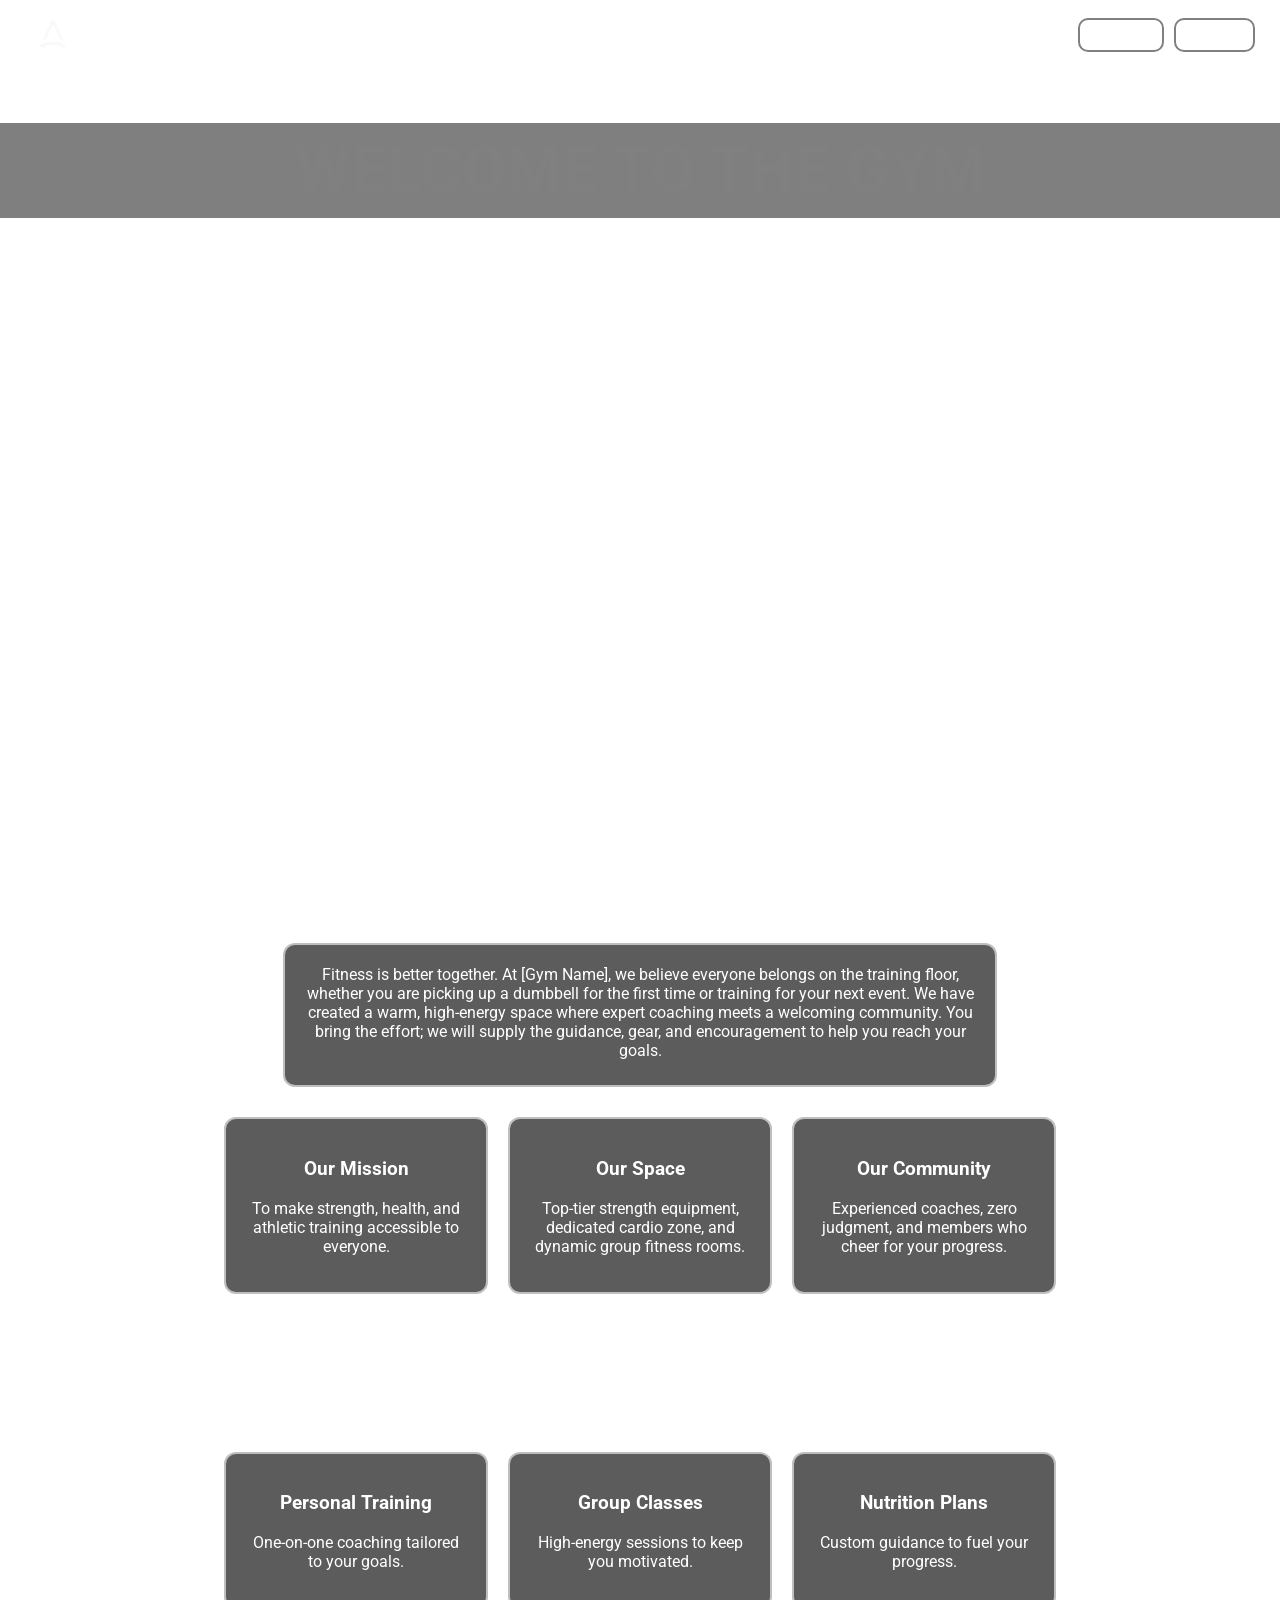
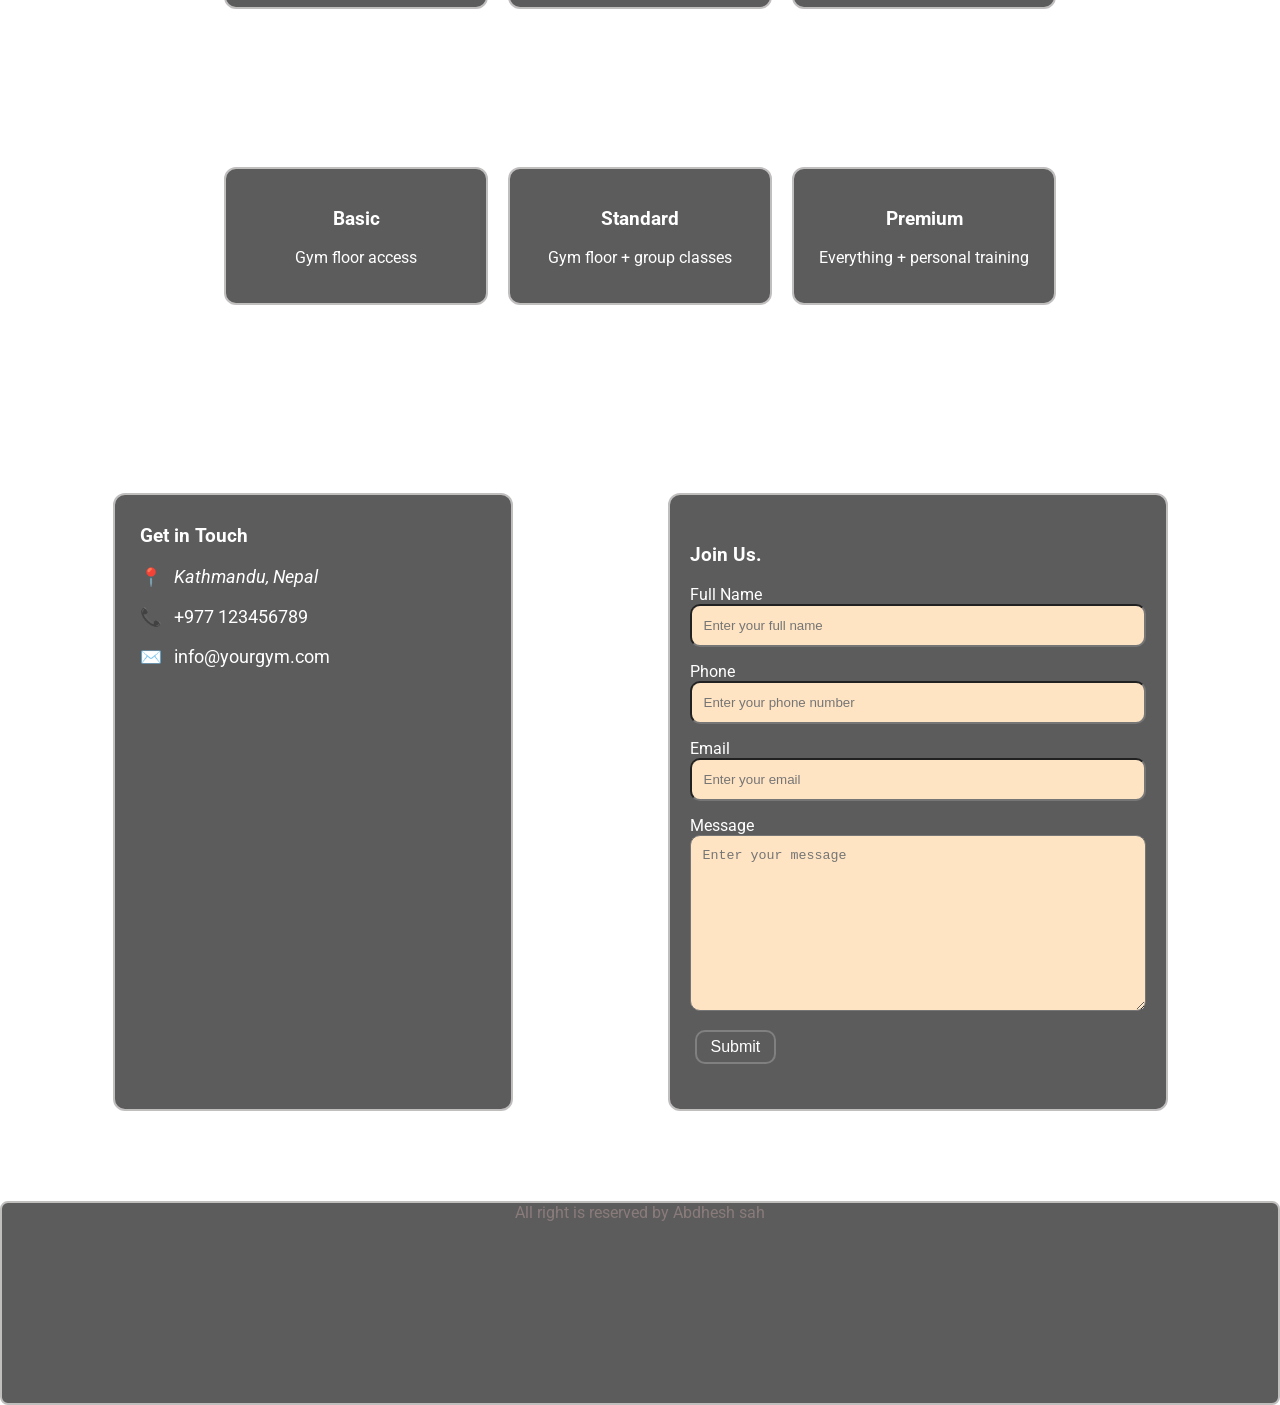
==== gym-website/index.html @ 7c0e5003 "Add initial HTML structure and CSS styling for portfolio website" ====
<!DOCTYPE html>
<html lang="en">

<head>
    <meta charset="UTF-8">
    <meta name="viewport" content="width=device-width, initial-scale=1.0">
    <title>GYM</title>
    <link rel="stylesheet" href="./css/style.css">
    <script src="./script/script.js" defer></script>
</head>

<body>
    <header class="header">
        <div class="left">
            <img src="./assects/logo.png" alt="GYM logo">
            <div>GYM</div>
        </div>
        <div>
            <button class="nav-toggle" aria-label="Toggle navigation" aria-expanded="false">
                <span></span>
                <span></span>
                <span></span>
            </button>
            <ul class="navbar">
                <li><a href="#home"> Home</a></li>
                <li><a href="#about">About</a></li>
                <li><a href="#services">Services</a></li>
                <li><a href="#pricing">Pricing</a></li>
                <li><a href="#contact">Contact</a></li>
            </ul>
        </div>
        <div class="right">
            <button class="btn">Sign up</button>
            <button class="btn">Sign in</button>
        </div>
    </header>
    <main>
        <section class="section-first" id="home">
            <h1>WELCOME TO THE GYM</h1>
        </section>
        <section class="section-second">
            <div class="left-side">
                <h2>Transform Your Body,<br> Elevate Your Mind</h2>
                <p>Join a community dedicated to helping you crush your fitness goals with top-tier equipment and expert
                    coaching.</p>
            </div>
            <div class="right-side">
                <img src="./assects/home.png" alt="Gym illustration">
            </div>

        </section>
        <section class="section-about" id="about">
            <h2>About Us</h2>
            <div class="mas-card">
                <p class="about-mas">Fitness is better together. At [Gym Name], we believe everyone belongs on the
                    training floor,
                    whether you are picking up a dumbbell for the first time or training for your next event.
                    We have created a warm, high-energy space where expert coaching meets a welcoming community.
                    You bring the effort; we will supply the guidance, gear, and encouragement to help you reach your
                    goals.</p>
            </div>
            <div class="about-grid">
                <div class="about-card">
                    <h3>Our Mission</h3>
                    <p>To make strength, health, and athletic training accessible to everyone.</p>
                </div>
                <div class="about-card">
                    <h3>Our Space</h3>
                    <p>Top-tier strength equipment, dedicated cardio zone, and dynamic group fitness rooms.</p>
                </div>
                <div class="about-card">
                    <h3>Our Community</h3>
                    <p>Experienced coaches, zero judgment, and members who cheer for your progress.</p>
                </div>
            </div>
        </section>
        <section class="section-services" id="services">
            <h2>Our Services</h2>
            <div class="services-grid">
                <div class="service-card">
                    <h3>Personal Training</h3>
                    <p>One-on-one coaching tailored to your goals.</p>
                </div>
                <div class="service-card">
                    <h3>Group Classes</h3>
                    <p>High-energy sessions to keep you motivated.</p>
                </div>
                <div class="service-card">
                    <h3>Nutrition Plans</h3>
                    <p>Custom guidance to fuel your progress.</p>
                </div>
            </div>
        </section>
        <section class="section-pricing" id="pricing">
            <h2>Pricing</h2>
            <div class="pricing-grid">
                <div class="pricing-card">
                    <h3>Basic</h3>
                    <p>Gym floor access</p>
                </div>
                <div class="pricing-card">
                    <h3>Standard</h3>
                    <p>Gym floor + group classes</p>
                </div>
                <div class="pricing-card">
                    <h3>Premium</h3>
                    <p>Everything + personal training</p>
                </div>
            </div>
        </section>
        <section class="section-contact" id="contact">
            <h2>
                contact Us
            </h2>
            <div class="contact-detail">
                <div class="contact-info">
                    <h3>Get in Touch</h3>
                    <ul class="text">
                        <li class="info">
                            <span class="icon" aria-hidden="true">📍</span>
                            <address>Kathmandu, Nepal</address>
                        </li>
                        <li class="info">
                            <span class="icon" aria-hidden="true">📞</span>
                            <a href="tel:+977123456789">+977 123456789</a>
                        </li>
                        <li class="info">
                            <span class="icon" aria-hidden="true">✉️</span>
                            <a href="mailto:info@yourgym.com">info@yourgym.com</a>
                        </li>
                    </ul>
                </div>
                <div class="form-section">
                    <h3>
                        Join Us.
                    </h3>
                    <form method="post" novalidate>
                        <div class="input-group">
                            <label for="name">Full Name</label>
                            <input type="text" id="name" name="name" placeholder="Enter your full name" required>
                        </div>
                        <div class="input-group">
                            <label for="phone">Phone</label>
                            <input type="tel" id="phone" name="phone" placeholder="Enter your phone number" required>
                        </div>
                        <div class="input-group">
                            <label for="email">Email</label>
                            <input type="email" id="email" name="email" placeholder="Enter your email" required>
                        </div>
                        <div class="input-group">
                            <label for="message">Message</label>
                            <textarea id="message" name="message" placeholder="Enter your message" cols="20" rows="10"
                                class="message"></textarea>
                        </div>
                        <button class="btn" type="submit">Submit</button>
                    </form>
                </div>
            </div>
        </section>
    </main>
    <footer class="footer">
       <div> All right is reserved by Abdhesh sah</div>
    </footer>

</body>

</html>
---- gym-website/css/style.css ----
@import url("https://fonts.googleapis.com/css2?family=Roboto:ital,wght@0,100..900;1,100..900&display=swap");

body {
  color: white;
  font-family: "Roboto", sans-serif;
  margin: 0px;
  padding: 0px;
  background: url(/assects/gym.jpg);
  background-attachment: fixed;
}

header {
  display: flex;
  justify-content: space-between;
  align-items: center;
  padding: 10px 20px;
  flex-wrap: wrap;
}

.left {
  display: flex;
  align-items: center;
  gap: 10px;
}

.left img {
  width: 60px;
}

.left div {
  text-align: center;
  font-size: 22px;
}

.navbar {
  display: flex;
  align-items: center;
  list-style: none;
  padding: 0;
  margin: 0;
}

.navbar li a {
  color: white;
  text-decoration: none;
  padding: 10px 15px;
}

.navbar li a:hover {
  text-decoration: underline;
}

.navbar li a:active {
  color: gray;
  text-decoration: underline;
}

.right {
  display: flex;
  align-items: center;
}

.btn {
  margin: 0px 5px;
  border: 2px solid gray;
  color: white;
  background: none;
  padding: 6px 14px;
  border-radius: 10px;
  font-size: 16px;
  cursor: pointer;
}

.btn:hover {
  color: gray;
}

.nav-toggle {
  display: none;
  flex-direction: column;
  justify-content: space-between;
  width: 26px;
  height: 20px;
  background: none;
  border: none;
  cursor: pointer;
  padding: 0;
}

.nav-toggle span {
  display: block;
  height: 3px;
  width: 100%;
  background: white;
  border-radius: 2px;
  transition:
    transform 0.2s ease,
    opacity 0.2s ease;
}

.nav-toggle.active span:nth-child(1) {
  transform: translateY(8px) rotate(45deg);
}

.nav-toggle.active span:nth-child(2) {
  opacity: 0;
}

.nav-toggle.active span:nth-child(3) {
  transform: translateY(-9px) rotate(-45deg);
}

.form-confirmation {
  margin-top: 15px;
  font-size: 0.95rem;
}

.form-confirmation.success {
  color: #7cfc7c;
}

.form-confirmation.error {
  color: #ff8080;
}

/* Hero Section */
.section-first {
  min-height: 30px;
  display: flex;
  align-items: center;
  justify-content: center;
}

.section-first h1 {
  font-size: clamp(2rem, 5vw, 5em);
  color: gray;
  text-align: center;
  background: rgba(0, 0, 0, 0.5);
  width: 100%;
  padding: 10px 0;
}

.section-second {
  display: flex;
  justify-content: space-around;
  align-items: center;
  gap: 30px;
  margin: 10px;
  padding: 50px;
}
.left-side {
  color: white;
  font-size: 2rem;
}
.right-side img {
  height: 400px;
  filter: brightness(0) invert(1);
}
.mas-card {
  align-content: center;
}
.about-mas {
  background: rgba(23, 23, 23, 0.7);
  border: 2px solid rgb(193, 190, 190);
  border-radius: 12px;
  padding: 20px;
  display: inline-block;
  width: 54%;
  height: 100px;
  margin: 30px;
}

.section-about,
.section-services,
.section-pricing {
  padding: 40px 20px;
  text-align: center;
}

.section-about h2,
.section-services h2,
.section-pricing h2 {
  margin-bottom: 30px;
}

.about-grid,
.services-grid,
.pricing-grid {
  display: flex;
  flex-wrap: wrap;
  justify-content: center;
  gap: 20px;
}

.about-card,
.service-card,
.pricing-card {
  background: rgba(23, 23, 23, 0.7);
  border: 2px solid rgb(193, 190, 190);
  border-radius: 12px;
  padding: 20px;
  width: 220px;
}

.section-contact {
  margin: 30px;
}
.section-contact h2 {
  text-align: center;
}

.contact-info {
  flex: 1 1 300px;
  max-width: 400px;
  margin: 40px auto;
  padding: 30px 25px;
  background: rgba(23, 23, 23, 0.7);
  border: 2px solid rgb(193, 190, 190);
  border-radius: 12px;
  box-sizing: border-box;
}

.contact-info h3 {
  margin: 0 0 20px;
  text-align: left;
}

.text {
  list-style: none;
  margin: 0;
  padding: 0;
  display: flex;
  flex-direction: column;
  gap: 20px;
}

.info {
  display: flex;
  align-items: center;
  gap: 12px;
  text-align: left;
  font-size: 1.1rem;
  font-style: normal;
}

.info .icon {
  flex-shrink: 0;
  width: 22px;
  text-align: center;
}

.info a,
.info address {
  color: white;
  text-decoration: none;
}

.info a:hover {
  color: gray;
  text-decoration: underline;
}

.contact-detail {
  display: flex;
  flex-wrap: wrap;
  justify-content: center;
  gap: 30px;
  margin: 50px 20px;
}
.form-section {
  flex: 1 1 400px;
  max-width: 500px;
  margin: 40px auto;
  padding: 30px 20px;
  background: rgba(23, 23, 23, 0.7);
  border: 2px solid rgb(193, 190, 190);
  border-radius: 12px;

  box-sizing: border-box;
}

.form-section h2 {
  margin-bottom: 20px;
}

.input-group label {
  display: block;
}

.input-group {
  margin-bottom: 15px;
  text-align: left;
}

.input-group input,
.message {
  width: 100%;
  padding: 12px;
  border-radius: 10px;
  background-color: bisque;
  box-sizing: border-box;
}

.input-group input:focus {
  outline: none;
}
.footer {
  height: 200px;
  /* background-color: lightblue; */
  text-align: center;
  color: rgb(138, 123, 123);
  border: 2px solid rgb(193, 190, 190);
  background: rgba(23, 23, 23, 0.7);
  border-radius: 8px;
}
/* --- RESPONSIVE MEDIA QUERIES --- */

@media (max-width: 768px) {
  header {
    flex-direction: column;
    justify-content: center;
    align-items: center;
    gap: 15px;
  }

  .left {
    align-items: center;
  }

  .nav-toggle {
    display: flex;
  }

  .navbar {
    flex-direction: column;
    align-items: center;
    gap: 10px;
    max-height: 0;
    overflow: hidden;
    transition: max-height 0.25s ease;
    width: 100%;
  }

  .navbar.open {
    max-height: 300px;
  }

  .navbar li a {
    padding: 8px 0;
  }

  .right {
    flex-direction: column;
    width: 100%;
    max-width: 250px;
    gap: 10px;
  }

  .btn {
    width: 100%;
    margin: 0;
  }
  .section-second {
    flex-wrap: wrap;
    flex-direction: column;
  }

  .form-section {
    padding: 20px 15px;
    margin: 20px auto;
  }

  .contact-detail {
    margin: 20px 15px;
  }

  .contact-info,
  .form-section {
    flex-basis: 100%;
    max-width: 95%;
  }
}

@media (max-width: 480px) {
  .section-first h1 {
    padding: 15px 5px;
  }
  .section-second {
    flex-wrap: wrap;
    flex-direction: column;
  }

  .form-section {
    width: 95%;
  }
}
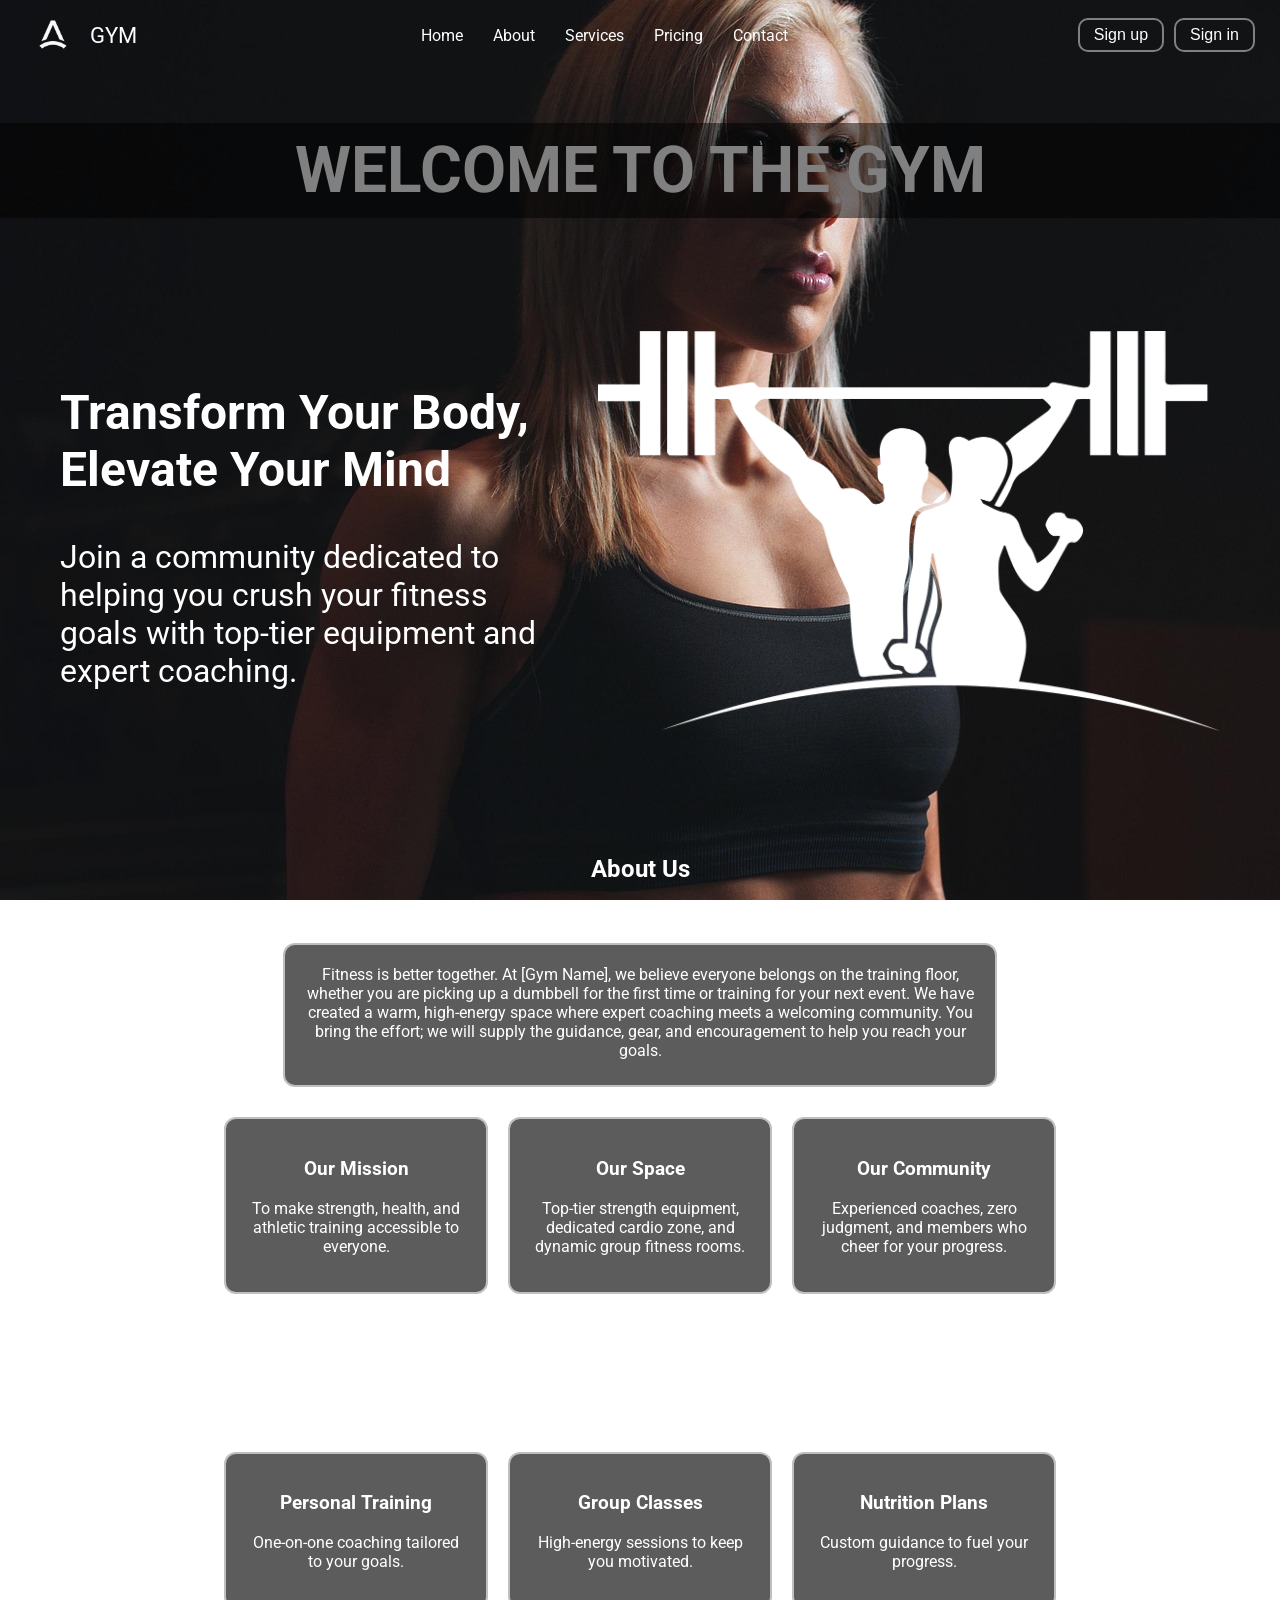
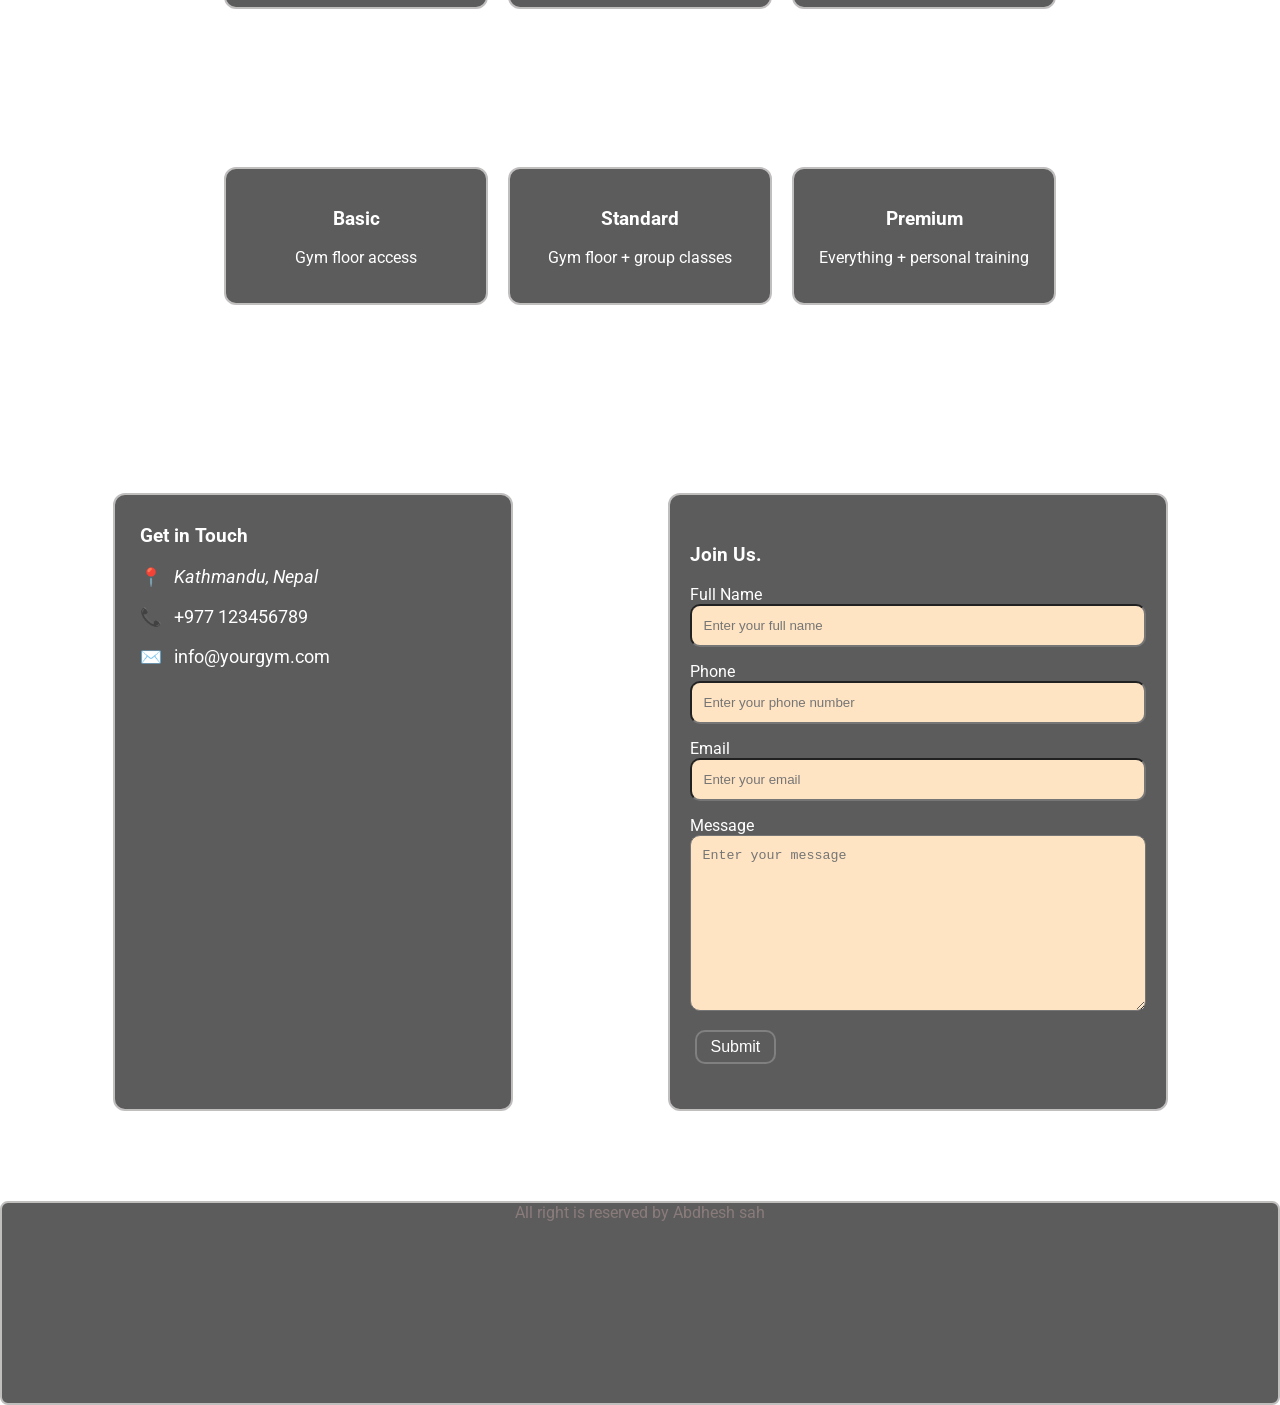
==== commit b1df6abc: "Add logo image to gym website assets" ====
--- a/gym-website/index.html
+++ b/gym-website/index.html
@@ -12,7 +12,7 @@
 <body>
     <header class="header">
         <div class="left">
-            <img src="./assects/logo.png" alt="GYM logo">
+            <img src="./assets/logo.png" alt="GYM logo">
             <div>GYM</div>
         </div>
         <div>
@@ -45,7 +45,7 @@
                     coaching.</p>
             </div>
             <div class="right-side">
-                <img src="./assects/home.png" alt="Gym illustration">
+                <img src="./assets/home.png" alt="Gym illustration">
             </div>
 
         </section>
--- a/gym-website/css/style.css
+++ b/gym-website/css/style.css
@@ -5,7 +5,7 @@
   font-family: "Roboto", sans-serif;
   margin: 0px;
   padding: 0px;
-  background: url(/assects/gym.jpg);
+  background: url("../assets/gym.jpg");
   background-attachment: fixed;
 }
 
